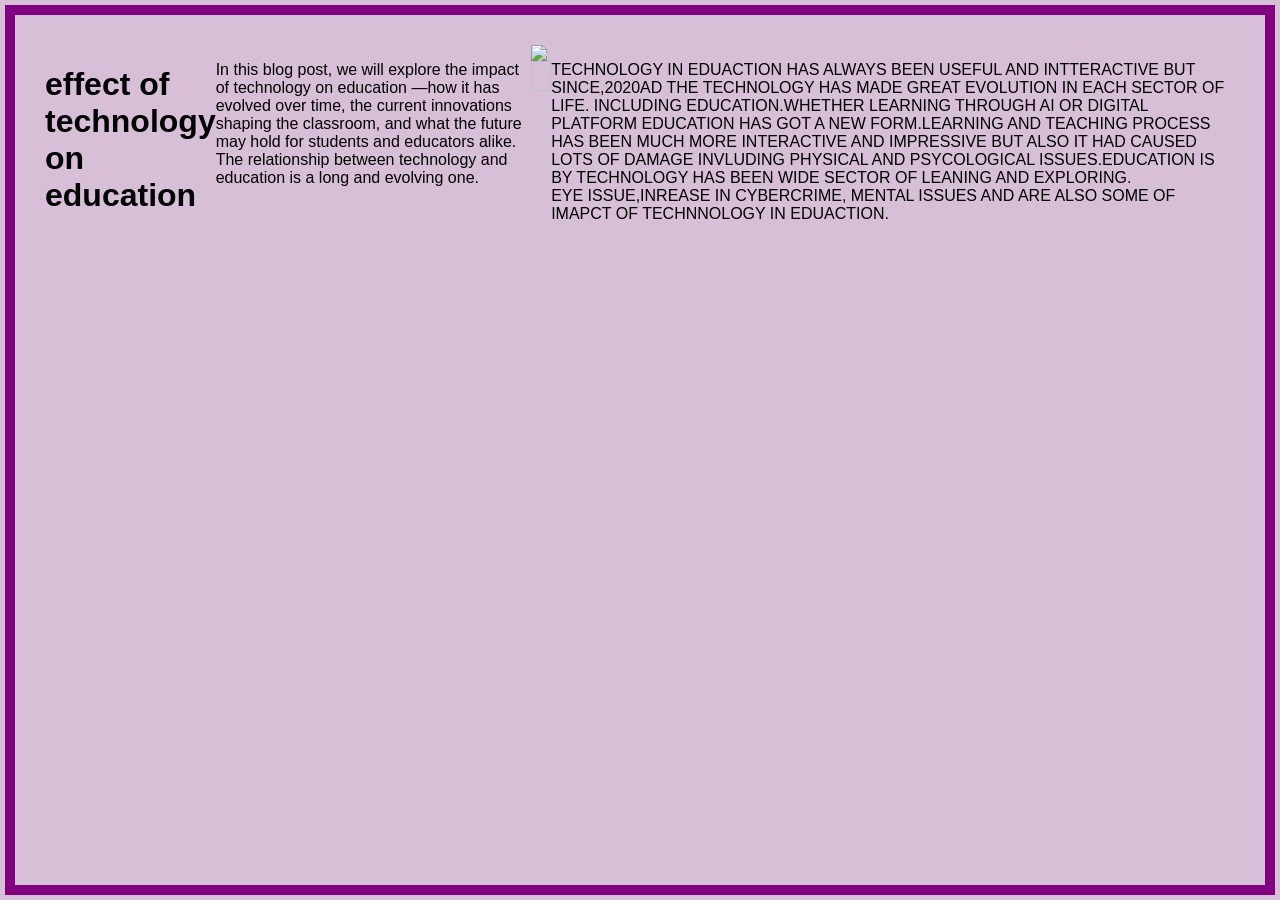
==== index.html @ ea2b2dd0 "Add files via upload" ====
<html>
<head>
<title>blog and newspaper</title>
<style>
BODY{
PADDING:30;
MARGIN:25;
 font-family: Arial, sans-serif;
  display: flex;
 justify-content: center;
background-color:Thistle;
border: 10px solid PURPLE ;
border-collapse: collapse;
.bolg iamge
height=20;
width=20;
margin : 5;}

}
</style>
</head>
<body>
<h1> effect of technology on education</h1>
<p> In this blog post, we will explore the impact of technology on education —how it has evolved over time, the current innovations shaping the classroom, and what the future may hold for students and educators alike. The relationship between technology and education is a long and evolving one.</p>
<div class=blog image>
<Img src = "C:\Users\Students\Downloads\BLOG PAGE IMAGE.jpeg" >
<image width=20 height=30></img>
</div>
<p> TECHNOLOGY IN EDUACTION HAS ALWAYS BEEN USEFUL AND INTTERACTIVE BUT SINCE,2020AD THE TECHNOLOGY HAS MADE GREAT EVOLUTION IN EACH SECTOR OF LIFE. INCLUDING EDUCATION.WHETHER LEARNING THROUGH AI OR DIGITAL PLATFORM EDUCATION HAS GOT A NEW FORM.LEARNING AND TEACHING PROCESS HAS BEEN MUCH MORE INTERACTIVE AND IMPRESSIVE BUT ALSO IT HAD CAUSED LOTS OF DAMAGE INVLUDING PHYSICAL AND PSYCOLOGICAL ISSUES.EDUCATION IS BY TECHNOLOGY HAS BEEN WIDE SECTOR OF LEANING AND EXPLORING.<BR> EYE ISSUE,INREASE IN CYBERCRIME, MENTAL ISSUES AND ARE ALSO SOME OF IMAPCT OF TECHNNOLOGY IN EDUACTION.
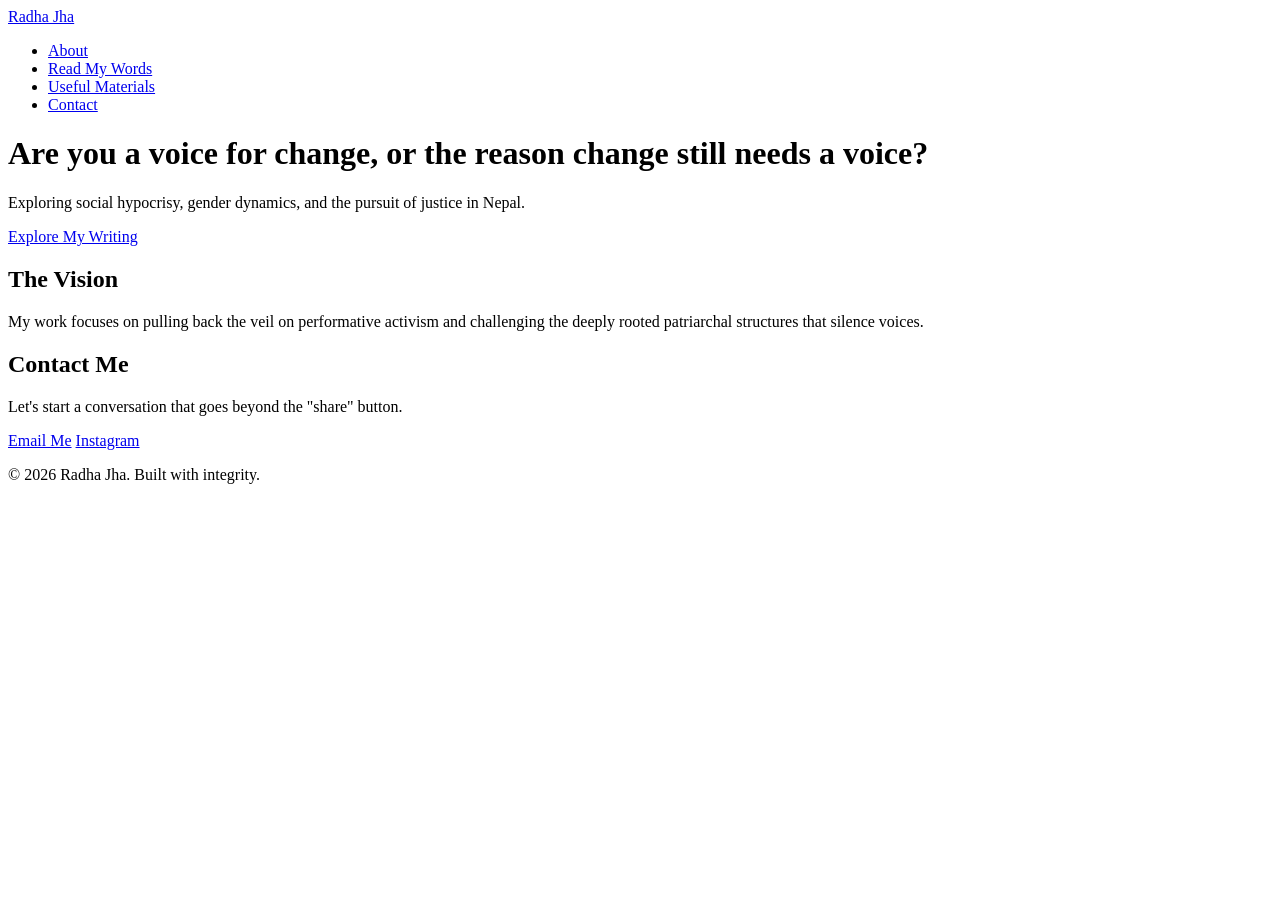
==== commit 7f3ad1ef: "Revise index.html for better layout and content Refactored HTML structure and improved styling." ====
--- a/index.html
+++ b/index.html
@@ -1,29 +1,55 @@
-<html>
+<!DOCTYPE html>
+<html lang="en">
 <head>
-<title>blog and newspaper</title>
-<style>
-BODY{
-PADDING:30;
-MARGIN:25;
- font-family: Arial, sans-serif;
-  display: flex;
- justify-content: center;
-background-color:Thistle;
-border: 10px solid PURPLE ;
-border-collapse: collapse;
-.bolg iamge
-height=20;
-width=20;
-margin : 5;}
-
-}
-</style>
+    <meta charset="UTF-8">
+    <meta name="viewport" content="width=device-width, initial-scale=1.0">
+    <title>| Radha Jha |</title>
+    <link rel="stylesheet" href="style.css">
+    <link href="https://fonts.googleapis.com/css2?family=Playfair+Display:wght@700&family=Inter:wght@300;400;600&display=swap" rel="stylesheet">
 </head>
 <body>
-<h1> effect of technology on education</h1>
-<p> In this blog post, we will explore the impact of technology on education —how it has evolved over time, the current innovations shaping the classroom, and what the future may hold for students and educators alike. The relationship between technology and education is a long and evolving one.</p>
-<div class=blog image>
-<Img src = "C:\Users\Students\Downloads\BLOG PAGE IMAGE.jpeg" >
-<image width=20 height=30></img>
-</div>
-<p> TECHNOLOGY IN EDUACTION HAS ALWAYS BEEN USEFUL AND INTTERACTIVE BUT SINCE,2020AD THE TECHNOLOGY HAS MADE GREAT EVOLUTION IN EACH SECTOR OF LIFE. INCLUDING EDUCATION.WHETHER LEARNING THROUGH AI OR DIGITAL PLATFORM EDUCATION HAS GOT A NEW FORM.LEARNING AND TEACHING PROCESS HAS BEEN MUCH MORE INTERACTIVE AND IMPRESSIVE BUT ALSO IT HAD CAUSED LOTS OF DAMAGE INVLUDING PHYSICAL AND PSYCOLOGICAL ISSUES.EDUCATION IS BY TECHNOLOGY HAS BEEN WIDE SECTOR OF LEANING AND EXPLORING.<BR> EYE ISSUE,INREASE IN CYBERCRIME, MENTAL ISSUES AND ARE ALSO SOME OF IMAPCT OF TECHNNOLOGY IN EDUACTION.
+
+    <nav class="navbar">
+        <div class="container">
+            <a href="index.html" class="logo">Radha Jha</a>
+            <ul class="nav-links">
+                <li><a href="#about">About</a></li>
+                <li><a href="read-my-words.html">Read My Words</a></li>
+                <li><a href="useful-materials.html">Useful Materials</a></li>
+                <li><a href="#contact">Contact</a></li>
+            </ul>
+        </div>
+    </nav>
+
+    <header class="hero">
+        <div class="container">
+            <h1>Are you a voice for change, or the reason change still needs a voice?</h1>
+            <p>Exploring social hypocrisy, gender dynamics, and the pursuit of justice in Nepal.</p>
+            <a href="read-my-words.html" class="btn">Explore My Writing</a>
+        </div>
+    </header>
+
+    <section id="about" class="section">
+        <div class="container">
+            <h2>The Vision</h2>
+            <p>My work focuses on pulling back the veil on performative activism and challenging the deeply rooted patriarchal structures that silence voices.</p>
+        </div>
+    </section>
+
+    <section id="contact" class="section bg-light">
+        <div class="container">
+            <h2>Contact Me</h2>
+            <p>Let's start a conversation that goes beyond the "share" button.</p>
+            <div class="contact-links">
+                <a href="mailto:rj6730500@example.com" class="contact-item">Email Me</a>
+                <a href="https://www.instagram.com/_radhajha4228?igsh=cjlxZmVweGN6b2Mw" target="_blank" class="contact-item">Instagram</a>
+            </div>
+        </div>
+    </section>
+
+    <footer>
+        <p>&copy; 2026 Radha Jha. Built with integrity.</p>
+    </footer>
+
+</body>
+</html>
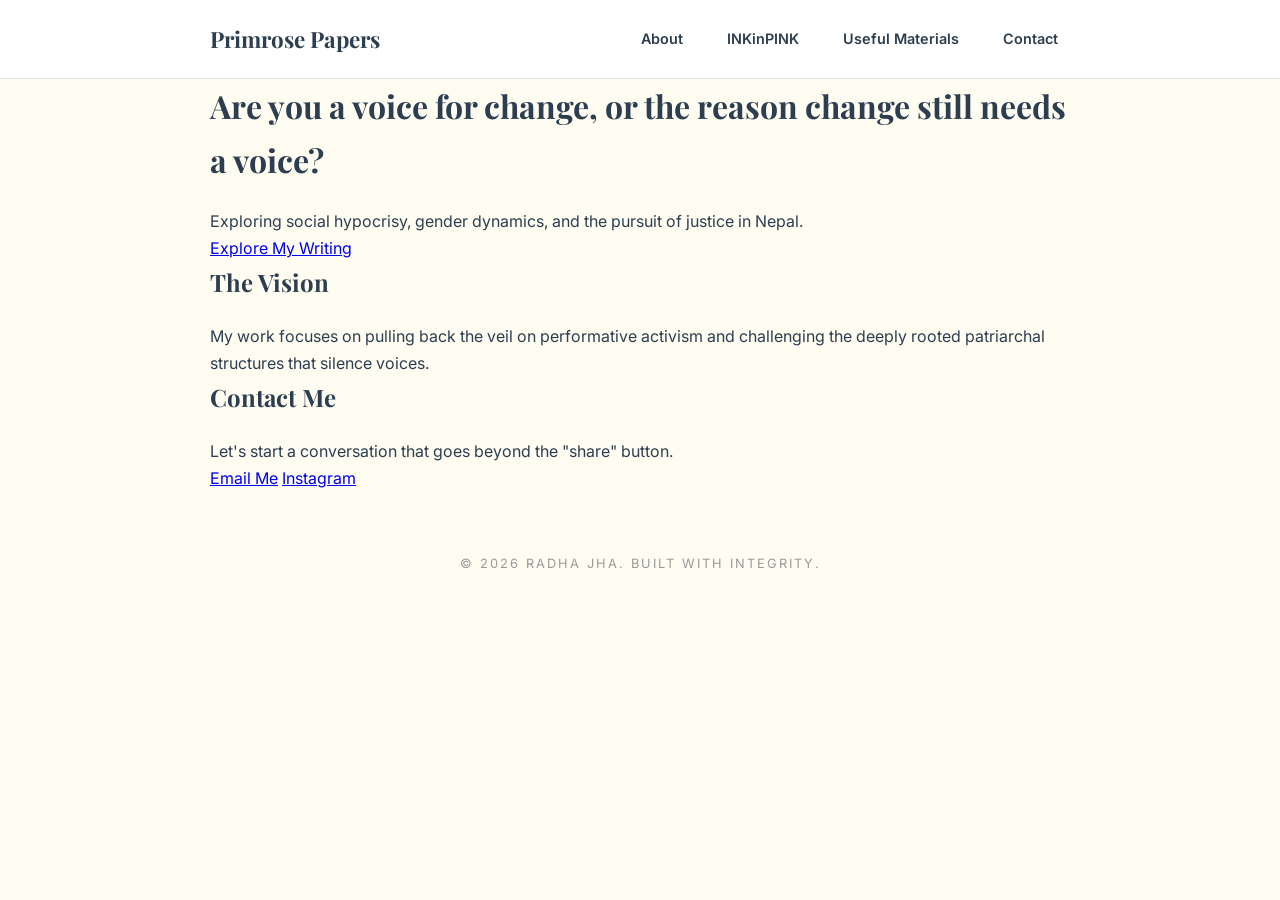
==== commit accef306: "Change title and logo from 'Radha Jha' to 'Primrose Papers'" ====
--- a/index.html
+++ b/index.html
@@ -3,7 +3,7 @@
 <head>
     <meta charset="UTF-8">
     <meta name="viewport" content="width=device-width, initial-scale=1.0">
-    <title>| Radha Jha |</title>
+    <title>| Primrose Papers  |</title>
     <link rel="stylesheet" href="style.css">
     <link href="https://fonts.googleapis.com/css2?family=Playfair+Display:wght@700&family=Inter:wght@300;400;600&display=swap" rel="stylesheet">
 </head>
@@ -11,10 +11,10 @@
 
     <nav class="navbar">
         <div class="container">
-            <a href="index.html" class="logo">Radha Jha</a>
+            <a href="index.html" class="logo">Primrose Papers </a>
             <ul class="nav-links">
                 <li><a href="#about">About</a></li>
-                <li><a href="read-my-words.html">Read My Words</a></li>
+                <li><a href="read-my-words.html">INKinPINK</a></li>
                 <li><a href="useful-materials.html">Useful Materials</a></li>
                 <li><a href="#contact">Contact</a></li>
             </ul>
--- a/style.css
+++ b/style.css
@@ -0,0 +1,165 @@
+/* RADHA JHA | MASTER PASTEL THEME 2026
+   Palette: Light Yellow, Soft Pink, Mist Blue
+*/
+
+:root {
+    --bg-yellow: #fffdf2;      /* Light Primrose */
+    --accent-pink: #fce4ec;    /* Pale Rose */
+    --link-blue: #e3f2fd;      /* Mist Blue */
+    --text-main: #2c3e50;      /* Slate Grey (for readability) */
+    --border-color: #e0e0e0;
+    --font-heading: 'Playfair Display', serif;
+    --font-body: 'Inter', sans-serif;
+}
+
+/* --- Global Setup --- */
+* {
+    margin: 0;
+    padding: 0;
+    box-sizing: border-box;
+}
+
+body {
+    font-family: var(--font-body);
+    background-color: var(--bg-yellow);
+    color: var(--text-main);
+    line-height: 1.7;
+    -webkit-font-smoothing: antialiased;
+}
+
+.container {
+    max-width: 900px;
+    margin: 0 auto;
+    padding: 0 20px;
+}
+
+/* --- Navigation Fix (Stops the "sick" stacking) --- */
+nav {
+    background: #ffffff;
+    padding: 20px 0;
+    border-bottom: 1px solid var(--border-color);
+    position: sticky;
+    top: 0;
+    z-index: 1000;
+}
+
+nav .container {
+    display: flex;
+    justify-content: space-between;
+    align-items: center;
+}
+
+.logo {
+    font-family: var(--font-heading);
+    font-weight: 700;
+    font-size: 1.4rem;
+    text-decoration: none;
+    color: var(--text-main);
+}
+
+.nav-links {
+    display: flex;
+    list-style: none;
+    gap: 20px;
+}
+
+.nav-links a {
+    text-decoration: none;
+    color: var(--text-main);
+    font-weight: 600;
+    font-size: 0.9rem;
+    padding: 8px 12px;
+    border-radius: 4px;
+    transition: 0.3s;
+}
+
+.nav-links a:hover {
+    background: var(--accent-pink);
+}
+
+/* --- Boxed Link Logic (Auto-styles all lists) --- */
+section ul, .article-list, .resource-list {
+    list-style: none;
+    display: grid;
+    gap: 15px;
+    margin-top: 30px;
+}
+
+/* Turns every list item into a colored box */
+section ul li, .article-list a, .resource-list li {
+    background: #ffffff;
+    border: 1px solid var(--border-color);
+    padding: 25px;
+    border-radius: 8px;
+    text-decoration: none;
+    color: inherit;
+    display: block;
+    transition: all 0.3s cubic-bezier(0.25, 0.8, 0.25, 1);
+}
+
+section ul li:hover, .article-list a:hover, .resource-list li:hover {
+    transform: translateY(-5px);
+    border-color: #b0bec5;
+    box-shadow: 0 10px 20px rgba(0,0,0,0.05);
+}
+
+/* Styles the Title inside the box */
+section ul li a, .resource-link, .article-list h3 {
+    font-family: var(--font-heading);
+    font-size: 1.25rem;
+    color: var(--text-main);
+    display: block;
+    margin-bottom: 8px;
+    text-decoration: none;
+}
+
+/* Background colors for specific items (Optional logic) */
+.resource-list li:nth-child(odd) { border-left: 6px solid var(--accent-pink); }
+.resource-list li:nth-child(even) { border-left: 6px solid var(--link-blue); }
+
+/* --- Typography & Reading --- */
+h1, h2 {
+    font-family: var(--font-heading);
+    margin-bottom: 20px;
+}
+
+blockquote {
+    margin: 40px 0;
+    padding: 30px;
+    background: var(--link-blue);
+    border-radius: 8px;
+    font-style: italic;
+    font-family: var(--font-heading);
+    font-size: 1.4rem;
+}
+
+.reading-container {
+    max-width: 700px;
+    margin: 60px auto;
+    background: white;
+    padding: 40px;
+    border-radius: 12px;
+    border: 1px solid var(--border-color);
+}
+
+/* --- Footer --- */
+footer {
+    text-align: center;
+    padding: 60px 0;
+    font-size: 0.8rem;
+    color: #999;
+    text-transform: uppercase;
+    letter-spacing: 2px;
+}
+
+/* Mobile Responsiveness */
+@media (max-width: 600px) {
+    nav .container {
+        flex-direction: column;
+        gap: 15px;
+    }
+    .nav-links {
+        gap: 10px;
+        font-size: 0.8rem;
+    }
+}
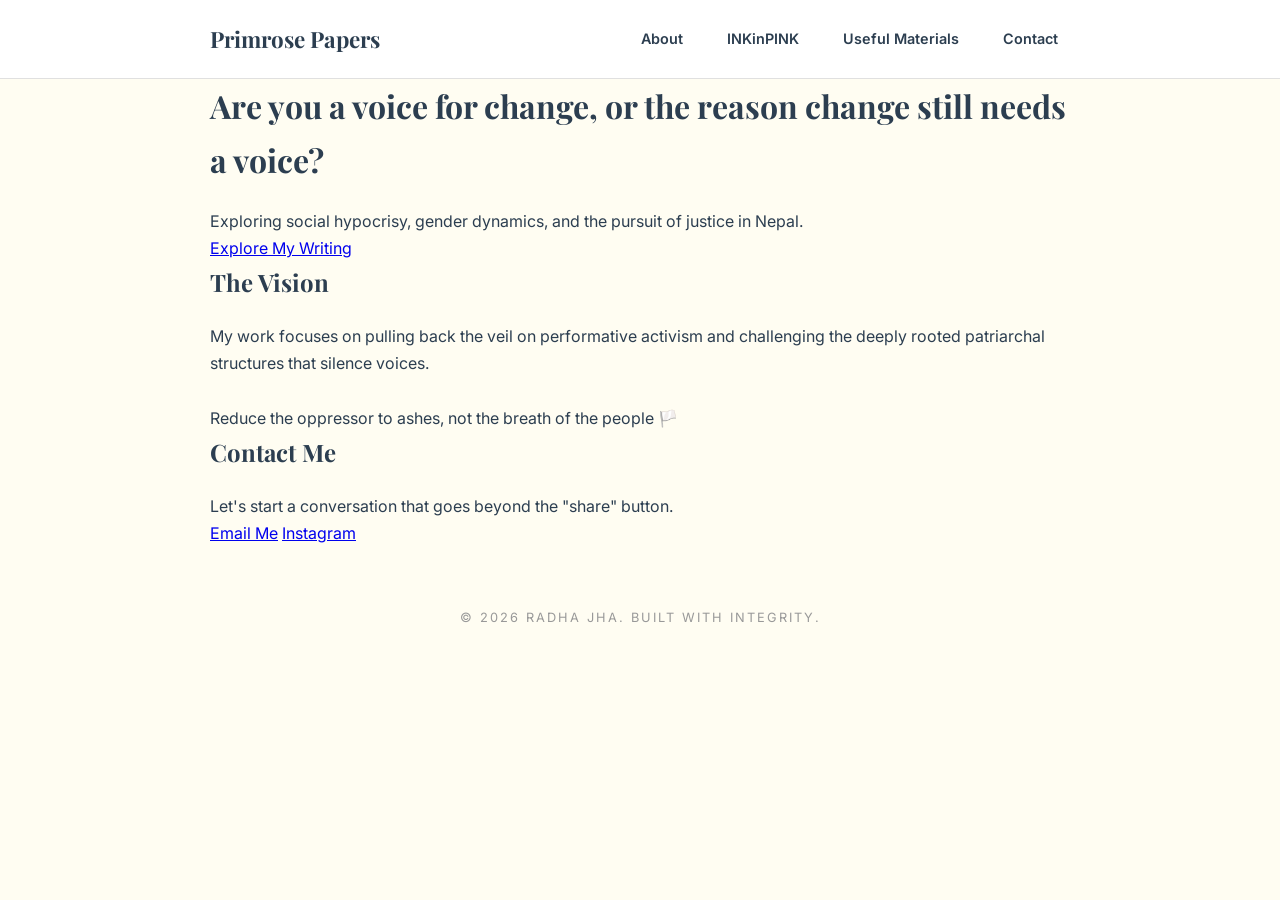
==== commit 5656bed4: "Update index.html" ====
--- a/index.html
+++ b/index.html
@@ -33,7 +33,7 @@
         <div class="container">
             <h2>The Vision</h2>
             <p>My work focuses on pulling back the veil on performative activism and challenging the deeply rooted patriarchal structures that silence voices.</p>
-        </div>
+      <br><p>Reduce the oppressor to ashes, not the breath of the people 🏳️‍</p>  </div>
     </section>
 
     <section id="contact" class="section bg-light">
